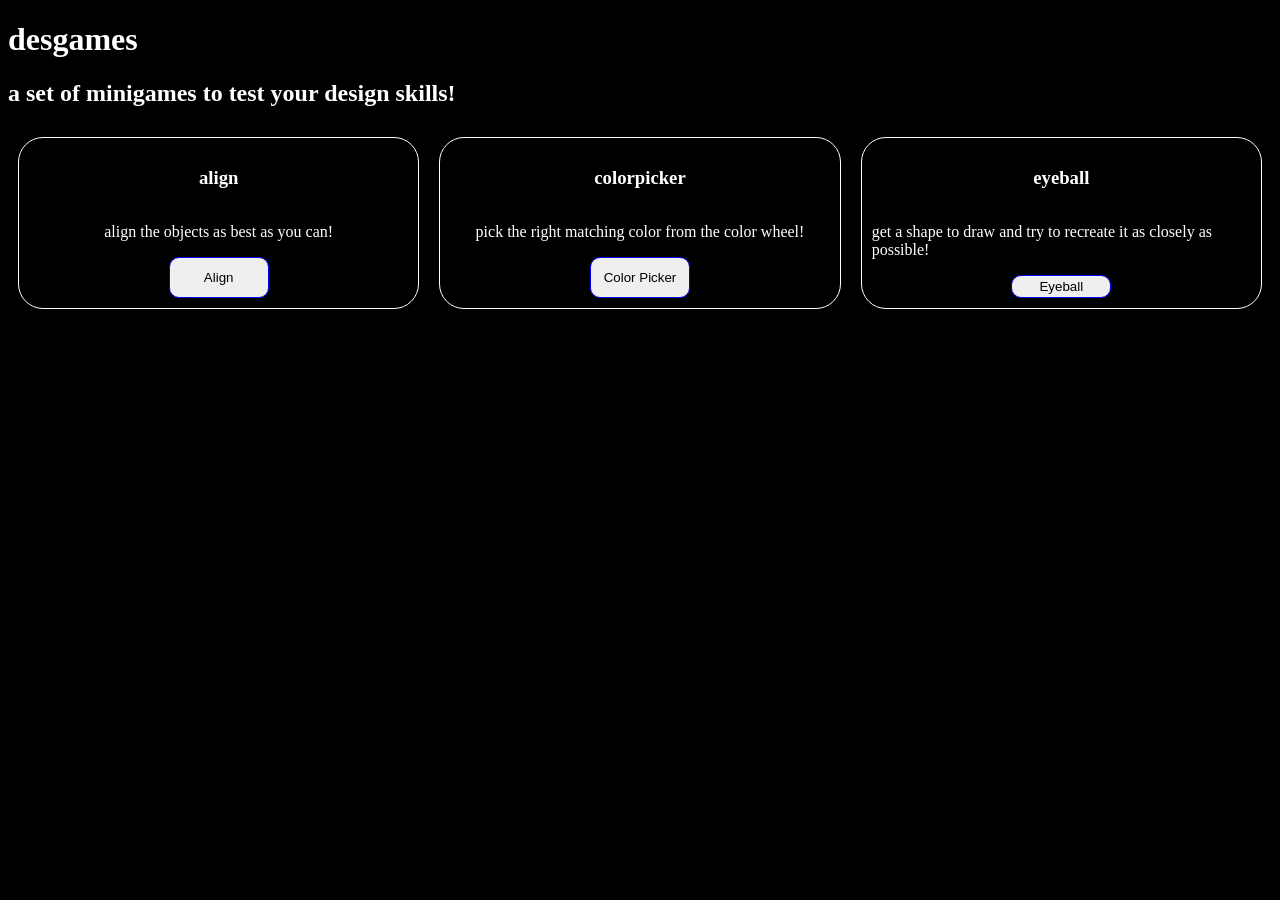
==== index.html @ 02484295 "made basic home page" ====
<!DOCTYPE html>
<html lang="en">
<head>
    <meta charset="UTF-8">
    <meta name="viewport" content="width=device-width, initial-scale=1.0">
    <link rel="stylesheet" href="style.css">
    <title>desgames</title>
</head>
<body>
    <h1>desgames</h1>
    <h2>a set of minigames to test your design skills!</h2>

    <div class="selector">
        <div class="gamecard align">
            <h3> align </h3>
            <p>align the objects as best as you can!</p>
            <button onClick="location.href='/games/align.html'">Align</button>
        </div>
        <div class="gamecard colorpicker">
            <h3>colorpicker</h3>
            <p>pick the right matching color from the color wheel!</p>
         <button onClick="location.href='/games/colorpicker.html'">Color Picker</button>

        </div>
        <div class="gamecard eyeball">
            <h3>eyeball</h3>
            <p>get a shape to draw and try to recreate it as closely as possible!</p>
            <button onClick="location.href='/games/eyeball.html'">Eyeball</button>

        </div>
    </div>
</body>
</html>
---- style.css ----
body{
    background: black;
    color:white;
}
.gamecard{
    border:1px solid white;
    display: flex;
    flex-direction: column;
    align-items: center;
    justify-content: center;
    padding: 10px;
    margin:10px;
    width :600px;
    height: 150px;
    border-radius: 25px;
}

.gamecard button{
    width: 100px;
    height: 50px;
    border: 1px solid blue;
    border-radius: 10px;
}

.gamecard:hover{
    background-color: grey;
}

.selector{
    display:flex;
    
}
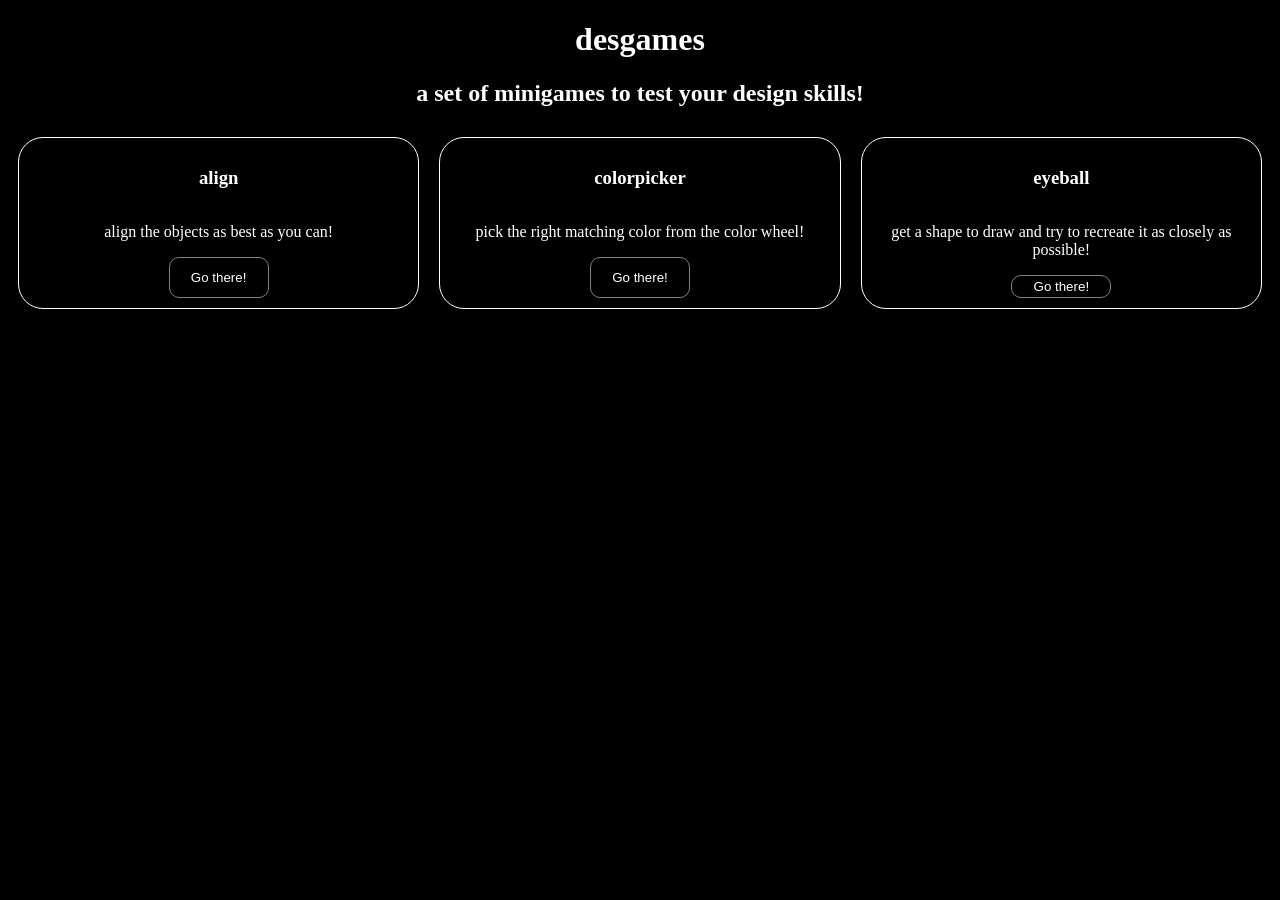
==== commit 1f7a7db7: "made the basic ui for colorpicker" ====
--- a/index.html
+++ b/index.html
@@ -14,18 +14,18 @@
         <div class="gamecard align">
             <h3> align </h3>
             <p>align the objects as best as you can!</p>
-            <button onClick="location.href='/games/align.html'">Align</button>
+            <button onClick="location.href='/games/align.html'">Go there!</button>
         </div>
         <div class="gamecard colorpicker">
             <h3>colorpicker</h3>
             <p>pick the right matching color from the color wheel!</p>
-         <button onClick="location.href='/games/colorpicker.html'">Color Picker</button>
+         <button onClick="location.href='/games/colorpicker.html'">Go there!</button>
 
         </div>
         <div class="gamecard eyeball">
             <h3>eyeball</h3>
             <p>get a shape to draw and try to recreate it as closely as possible!</p>
-            <button onClick="location.href='/games/eyeball.html'">Eyeball</button>
+            <button onClick="location.href='/games/eyeball.html'">Go there! </button>
 
         </div>
     </div>
--- a/style.css
+++ b/style.css
@@ -1,6 +1,7 @@
 body{
     background: black;
     color:white;
+    text-align: center;
 }
 .gamecard{
     border:1px solid white;
@@ -13,17 +14,23 @@
     width :600px;
     height: 150px;
     border-radius: 25px;
+    text-align: center;
 }
 
 .gamecard button{
     width: 100px;
     height: 50px;
-    border: 1px solid blue;
+    border: 1px solid grey;
     border-radius: 10px;
+    background-color:black;
+    color: white;
+}
+.gamecard button:hover{
+    background-color: grey;
 }
 
 .gamecard:hover{
-    background-color: grey;
+    background-color: rgb(50, 50, 50);
 }
 
 .selector{
